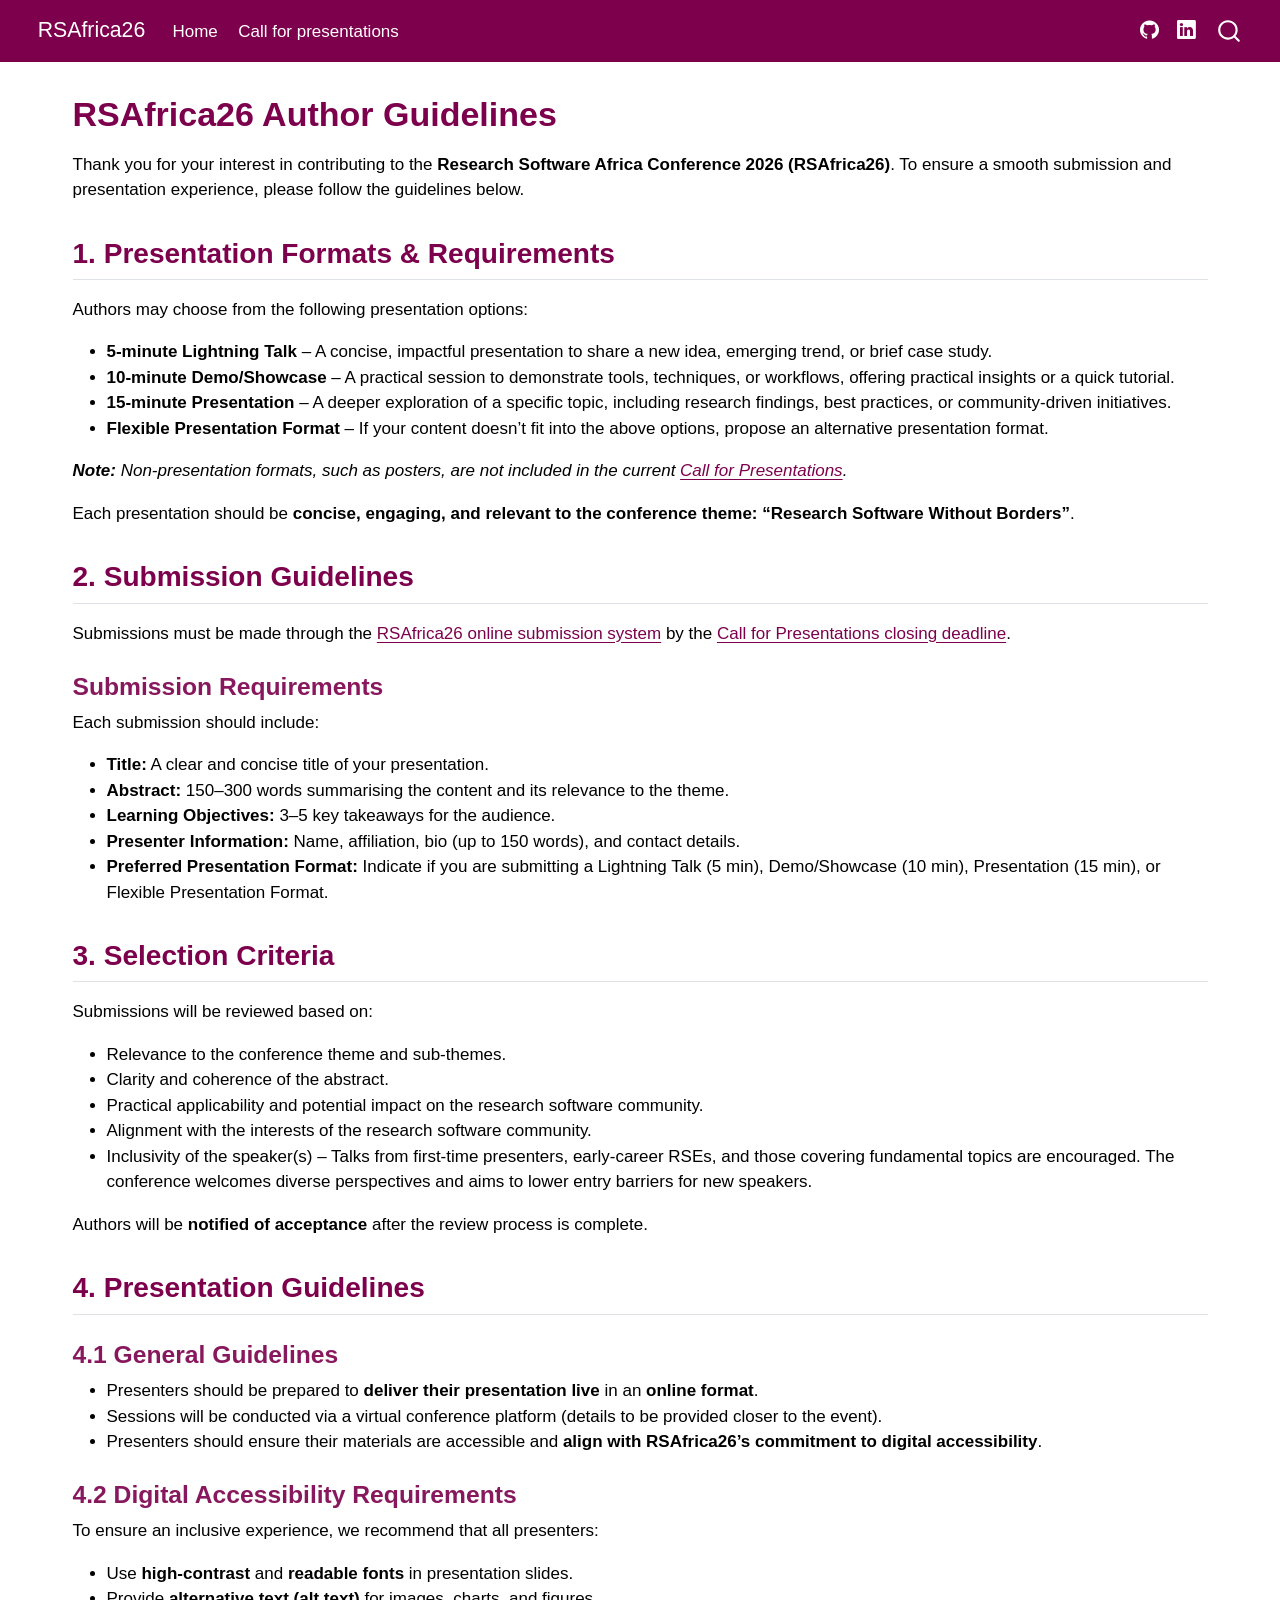
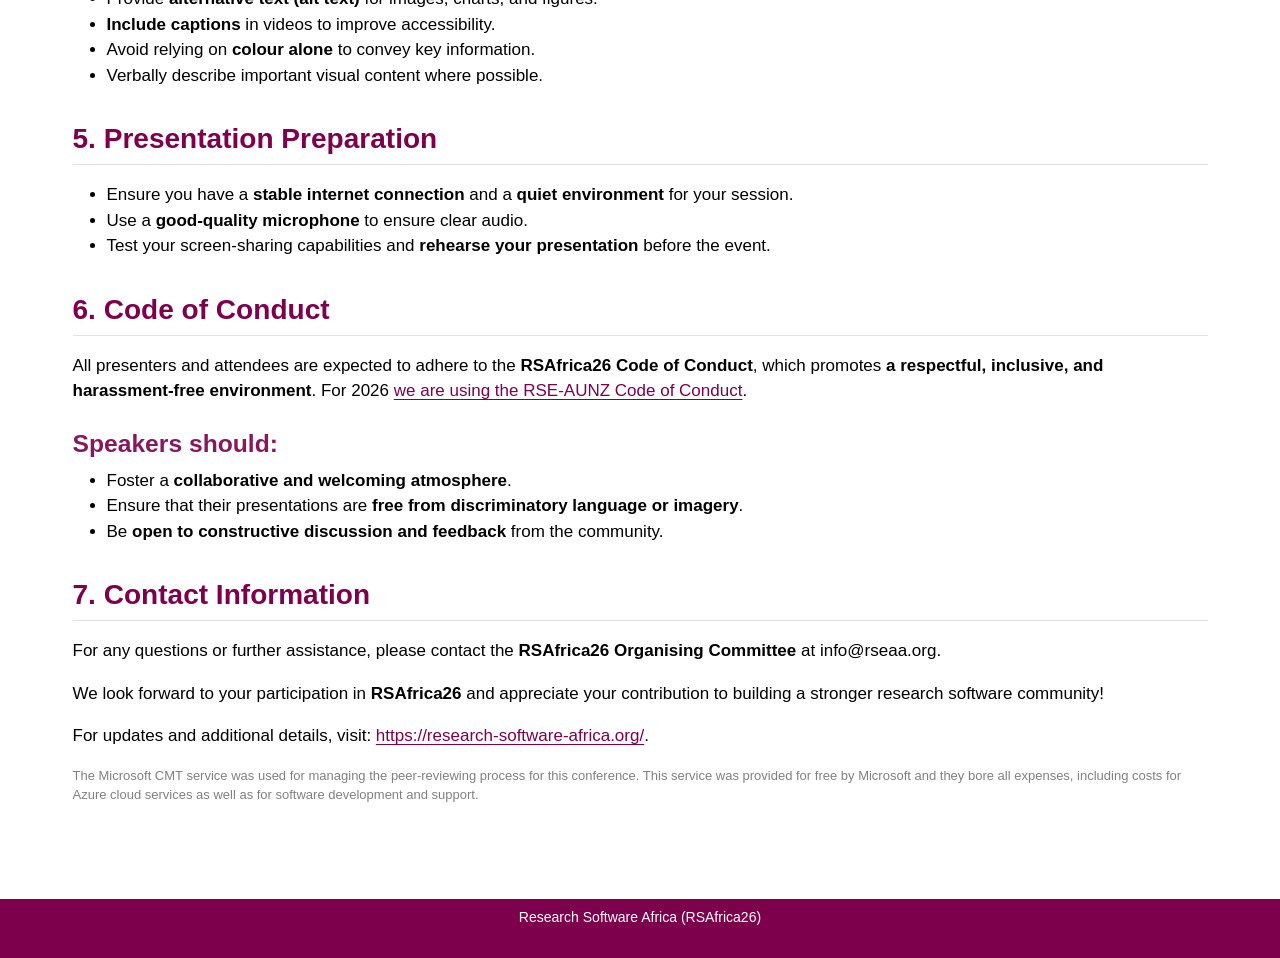
==== author_guidelines.html @ 51367e74 "Built site for gh-pages" ====
<!DOCTYPE html>
<html xmlns="http://www.w3.org/1999/xhtml" lang="en" xml:lang="en"><head>

<meta charset="utf-8">
<meta name="generator" content="quarto-1.9.37">

<meta name="viewport" content="width=device-width, initial-scale=1.0, user-scalable=yes">


<title>RSAfrica26 Author Guidelines – RSAfrica26</title>
<style>
/* Default styles provided by pandoc.
** See https://pandoc.org/MANUAL.html#variables-for-html for config info.
*/
code{white-space: pre-wrap;}
span.smallcaps{font-variant: small-caps;}
div.columns{display: flex; gap: min(4vw, 1.5em);}
div.column{flex: auto; overflow-x: auto;}
div.hanging-indent{margin-left: 1.5em; text-indent: -1.5em;}
ul.task-list{list-style: none;}
ul.task-list li input[type="checkbox"] {
  width: 0.8em;
  margin: 0 0.8em 0.2em -1em; /* quarto-specific, see https://github.com/quarto-dev/quarto-cli/issues/4556 */ 
  vertical-align: middle;
}
</style>


<script src="site_libs/quarto-nav/quarto-nav.js"></script>
<script src="site_libs/quarto-nav/headroom.min.js"></script>
<script src="site_libs/clipboard/clipboard.min.js"></script>
<script src="site_libs/quarto-search/autocomplete.umd.js"></script>
<script src="site_libs/quarto-search/fuse.min.js"></script>
<script src="site_libs/quarto-search/quarto-search.js"></script>
<meta name="quarto:offset" content="./">
<link href="./assets/logo.png" rel="icon" type="image/png">
<script src="site_libs/quarto-html/quarto.js" type="module"></script>
<script src="site_libs/quarto-html/tabsets/tabsets.js" type="module"></script>
<script src="site_libs/quarto-html/popper.min.js"></script>
<script src="site_libs/quarto-html/tippy.umd.min.js"></script>
<script src="site_libs/quarto-html/anchor.min.js"></script>
<link href="site_libs/quarto-html/tippy.css" rel="stylesheet">
<link href="site_libs/quarto-html/quarto-syntax-highlighting-7f8f88aac4f3542376d5c11b86a4c14d.css" rel="stylesheet" class="quarto-color-scheme" id="quarto-text-highlighting-styles">
<link href="site_libs/quarto-html/quarto-syntax-highlighting-dark-d0ae9245876894da5ac7e18953ecc5cc.css" rel="stylesheet" class="quarto-color-scheme quarto-color-alternate" id="quarto-text-highlighting-styles">
<link href="site_libs/quarto-html/quarto-syntax-highlighting-7f8f88aac4f3542376d5c11b86a4c14d.css" rel="stylesheet" class="quarto-color-scheme-extra" id="quarto-text-highlighting-styles">
<script src="site_libs/bootstrap/bootstrap.min.js"></script>
<link href="site_libs/bootstrap/bootstrap-icons.css" rel="stylesheet">
<link href="site_libs/bootstrap/bootstrap-2746eba4ecde880f765ecbe6fb357c89.min.css" rel="stylesheet" append-hash="true" class="quarto-color-scheme" id="quarto-bootstrap" data-mode="light">
<link href="site_libs/bootstrap/bootstrap-dark-2746eba4ecde880f765ecbe6fb357c89.min.css" rel="stylesheet" append-hash="true" class="quarto-color-scheme quarto-color-alternate" id="quarto-bootstrap" data-mode="light">
<link href="site_libs/bootstrap/bootstrap-2746eba4ecde880f765ecbe6fb357c89.min.css" rel="stylesheet" append-hash="true" class="quarto-color-scheme-extra" id="quarto-bootstrap" data-mode="light">
<script id="quarto-search-options" type="application/json">{
  "location": "navbar",
  "copy-button": false,
  "collapse-after": 3,
  "panel-placement": "end",
  "type": "overlay",
  "limit": 50,
  "keyboard-shortcut": [
    "f",
    "/",
    "s"
  ],
  "show-item-context": false,
  "language": {
    "search-no-results-text": "No results",
    "search-matching-documents-text": "matching documents",
    "search-copy-link-title": "Copy link to search",
    "search-hide-matches-text": "Hide additional matches",
    "search-more-match-text": "more match in this document",
    "search-more-matches-text": "more matches in this document",
    "search-clear-button-title": "Clear",
    "search-text-placeholder": "",
    "search-detached-cancel-button-title": "Cancel",
    "search-submit-button-title": "Submit",
    "search-label": "Search"
  }
}</script>


</head>

<body class="nav-fixed quarto-light">

<div id="quarto-search-results"></div>
  <header id="quarto-header" class="headroom fixed-top">
    <nav class="navbar navbar-expand-lg " data-bs-theme="dark">
      <div class="navbar-container container-fluid">
      <div class="navbar-brand-container mx-auto">
    <a href="./index.html" class="navbar-brand navbar-brand-logo">
    <img src="./assets/logo.png" alt="" class="navbar-logo light-content">
    <img src="./assets/logo.png" alt="" class="navbar-logo dark-content">
    </a>
    <a class="navbar-brand" href="./index.html">
    <span class="navbar-title">RSAfrica26</span>
    </a>
  </div>
            <div id="quarto-search" class="" title="Search"></div>
          <button class="navbar-toggler" type="button" data-bs-toggle="collapse" data-bs-target="#navbarCollapse" aria-controls="navbarCollapse" role="menu" aria-expanded="false" aria-label="Toggle navigation" onclick="if (window.quartoToggleHeadroom) { window.quartoToggleHeadroom(); }">
  <span class="navbar-toggler-icon"></span>
</button>
          <div class="collapse navbar-collapse" id="navbarCollapse">
            <ul class="navbar-nav navbar-nav-scroll me-auto">
  <li class="nav-item">
    <a class="nav-link" href="./index.html"> 
<span class="menu-text">Home</span></a>
  </li>  
  <li class="nav-item">
    <a class="nav-link" href="./call_for_presentations.html"> 
<span class="menu-text">Call for presentations</span></a>
  </li>  
</ul>
            <ul class="navbar-nav navbar-nav-scroll ms-auto">
  <li class="nav-item compact">
    <a class="nav-link" href="https://github.com/Research-Software-Africa/research-software-africa-org"> <i class="bi bi-github" role="img">
</i> 
<span class="menu-text"></span></a>
  </li>  
  <li class="nav-item compact">
    <a class="nav-link" href="https://www.linkedin.com/company/rsafrica"> <i class="bi bi-linkedin" role="img">
</i> 
<span class="menu-text"></span></a>
  </li>  
</ul>
          </div> <!-- /navcollapse -->
            <div class="quarto-navbar-tools">
</div>
      </div> <!-- /container-fluid -->
    </nav>
</header>
<!-- content -->
<div id="quarto-content" class="quarto-container page-columns page-rows-contents page-layout-full page-navbar">
<!-- sidebar -->
<!-- margin-sidebar -->
    
<!-- main -->
<main class="content column-page" id="quarto-document-content">

<header id="title-block-header" class="quarto-title-block default">
<div class="quarto-title">
<h1 class="title">RSAfrica26 Author Guidelines</h1>
</div>



<div class="quarto-title-meta column-page">

    
  
    
  </div>
  


</header>


<p>Thank you for your interest in contributing to the <strong>Research Software Africa Conference 2026 (RSAfrica26)</strong>. To ensure a smooth submission and presentation experience, please follow the guidelines below.</p>
<section id="presentation-formats-requirements" class="level2">
<h2 class="anchored" data-anchor-id="presentation-formats-requirements">1. Presentation Formats &amp; Requirements</h2>
<p>Authors may choose from the following presentation options:</p>
<ul>
<li><strong>5-minute Lightning Talk</strong> – A concise, impactful presentation to share a new idea, emerging trend, or brief case study.</li>
<li><strong>10-minute Demo/Showcase</strong> – A practical session to demonstrate tools, techniques, or workflows, offering practical insights or a quick tutorial.</li>
<li><strong>15-minute Presentation</strong> – A deeper exploration of a specific topic, including research findings, best practices, or community-driven initiatives.</li>
<li><strong>Flexible Presentation Format</strong> – If your content doesn’t fit into the above options, propose an alternative presentation format.</li>
</ul>
<p><strong><em>Note:</em></strong> <em>Non-presentation formats, such as posters, are not included in the current <a href="https://www.research-software-africa.org/call_for_presentations.html">Call for Presentations</a>.</em></p>
<p>Each presentation should be <strong>concise, engaging, and relevant to the conference theme: “Research Software Without Borders”</strong>.</p>
</section>
<section id="submission-guidelines" class="level2">
<h2 class="anchored" data-anchor-id="submission-guidelines">2. Submission Guidelines</h2>
<p>Submissions must be made through the <a href="https://www.research-software-africa.org/call_for_presentations.html#submission-process-contact">RSAfrica26 online submission system</a> by the <a href="https://www.research-software-africa.org/#key-dates-tentative">Call for Presentations closing deadline</a>.</p>
<section id="submission-requirements" class="level3">
<h3 class="anchored" data-anchor-id="submission-requirements">Submission Requirements</h3>
<p>Each submission should include:</p>
<ul>
<li><strong>Title:</strong> A clear and concise title of your presentation.</li>
<li><strong>Abstract:</strong> 150–300 words summarising the content and its relevance to the theme.</li>
<li><strong>Learning Objectives:</strong> 3–5 key takeaways for the audience.</li>
<li><strong>Presenter Information:</strong> Name, affiliation, bio (up to 150 words), and contact details.</li>
<li><strong>Preferred Presentation Format:</strong> Indicate if you are submitting a Lightning Talk (5 min), Demo/Showcase (10 min), Presentation (15 min), or Flexible Presentation Format.</li>
</ul>
</section>
</section>
<section id="selection-criteria" class="level2">
<h2 class="anchored" data-anchor-id="selection-criteria">3. Selection Criteria</h2>
<p>Submissions will be reviewed based on:</p>
<ul>
<li>Relevance to the conference theme and sub-themes.</li>
<li>Clarity and coherence of the abstract.</li>
<li>Practical applicability and potential impact on the research software community.</li>
<li>Alignment with the interests of the research software community.</li>
<li>Inclusivity of the speaker(s) – Talks from first-time presenters, early-career RSEs, and those covering fundamental topics are encouraged. The conference welcomes diverse perspectives and aims to lower entry barriers for new speakers.</li>
</ul>
<p>Authors will be <strong>notified of acceptance</strong> after the review process is complete.</p>
</section>
<section id="presentation-guidelines" class="level2">
<h2 class="anchored" data-anchor-id="presentation-guidelines">4. Presentation Guidelines</h2>
<section id="general-guidelines" class="level3">
<h3 class="anchored" data-anchor-id="general-guidelines">4.1 General Guidelines</h3>
<ul>
<li>Presenters should be prepared to <strong>deliver their presentation live</strong> in an <strong>online format</strong>.</li>
<li>Sessions will be conducted via a virtual conference platform (details to be provided closer to the event).</li>
<li>Presenters should ensure their materials are accessible and <strong>align with RSAfrica26’s commitment to digital accessibility</strong>.</li>
</ul>
</section>
<section id="digital-accessibility-requirements" class="level3">
<h3 class="anchored" data-anchor-id="digital-accessibility-requirements">4.2 Digital Accessibility Requirements</h3>
<p>To ensure an inclusive experience, we recommend that all presenters:</p>
<ul>
<li>Use <strong>high-contrast</strong> and <strong>readable fonts</strong> in presentation slides.</li>
<li>Provide <strong>alternative text (alt text)</strong> for images, charts, and figures.</li>
<li><strong>Include captions</strong> in videos to improve accessibility.</li>
<li>Avoid relying on <strong>colour alone</strong> to convey key information.</li>
<li>Verbally describe important visual content where possible.</li>
</ul>
</section>
</section>
<section id="presentation-preparation" class="level2">
<h2 class="anchored" data-anchor-id="presentation-preparation">5. Presentation Preparation</h2>
<ul>
<li>Ensure you have a <strong>stable internet connection</strong> and a <strong>quiet environment</strong> for your session.</li>
<li>Use a <strong>good-quality microphone</strong> to ensure clear audio.</li>
<li>Test your screen-sharing capabilities and <strong>rehearse your presentation</strong> before the event.</li>
</ul>
</section>
<section id="code-of-conduct" class="level2">
<h2 class="anchored" data-anchor-id="code-of-conduct">6. Code of Conduct</h2>
<p>All presenters and attendees are expected to adhere to the <strong>RSAfrica26 Code of Conduct</strong>, which promotes <strong>a respectful, inclusive, and harassment-free environment</strong>. For 2026 <a href="https://rse-aunz.github.io/code-of-conduct">we are using the RSE-AUNZ Code of Conduct</a>.</p>
<section id="speakers-should" class="level3">
<h3 class="anchored" data-anchor-id="speakers-should">Speakers should:</h3>
<ul>
<li>Foster a <strong>collaborative and welcoming atmosphere</strong>.</li>
<li>Ensure that their presentations are <strong>free from discriminatory language or imagery</strong>.</li>
<li>Be <strong>open to constructive discussion and feedback</strong> from the community.</li>
</ul>
</section>
</section>
<section id="contact-information" class="level2">
<h2 class="anchored" data-anchor-id="contact-information">7. Contact Information</h2>
<p>For any questions or further assistance, please contact the <strong>RSAfrica26 Organising Committee</strong> at info@rseaa.org.</p>
<p>We look forward to your participation in <strong>RSAfrica26</strong> and appreciate your contribution to building a stronger research software community!</p>
<p>For updates and additional details, visit: <a href="https://research-software-africa.org/" class="uri">https://research-software-africa.org/</a>.</p>
<p style="font-size: small;color: grey">
The Microsoft CMT service was used for managing the peer-reviewing process for this conference. This service was provided for free by Microsoft and they bore all expenses, including costs for Azure cloud services as well as for software development and support.
</p>


</section>

</main> <!-- /main -->
<script id="quarto-html-after-body" type="application/javascript">
  window.document.addEventListener("DOMContentLoaded", function (event) {
    const icon = "";
    const anchorJS = new window.AnchorJS();
    anchorJS.options = {
      placement: 'right',
      icon: icon
    };
    anchorJS.add('.anchored');
    const isCodeAnnotation = (el) => {
      for (const clz of el.classList) {
        if (clz.startsWith('code-annotation-')) {                     
          return true;
        }
      }
      return false;
    }
    const onCopySuccess = function(e) {
      // button target
      const button = e.trigger;
      // don't keep focus
      button.blur();
      // flash "checked"
      button.classList.add('code-copy-button-checked');
      var currentTitle = button.getAttribute("title");
      button.setAttribute("title", "Copied!");
      let tooltip;
      if (window.bootstrap) {
        button.setAttribute("data-bs-toggle", "tooltip");
        button.setAttribute("data-bs-placement", "left");
        button.setAttribute("data-bs-title", "Copied!");
        tooltip = new bootstrap.Tooltip(button, 
          { trigger: "manual", 
            customClass: "code-copy-button-tooltip",
            offset: [0, -8]});
        tooltip.show();    
      }
      setTimeout(function() {
        if (tooltip) {
          tooltip.hide();
          button.removeAttribute("data-bs-title");
          button.removeAttribute("data-bs-toggle");
          button.removeAttribute("data-bs-placement");
        }
        button.setAttribute("title", currentTitle);
        button.classList.remove('code-copy-button-checked');
      }, 1000);
      // clear code selection
      e.clearSelection();
    }
    const getTextToCopy = function(trigger) {
      const outerScaffold = trigger.parentElement.cloneNode(true);
      const codeEl = outerScaffold.querySelector('code');
      for (const childEl of codeEl.children) {
        if (isCodeAnnotation(childEl)) {
          childEl.remove();
        }
      }
      return codeEl.innerText;
    }
    const clipboard = new window.ClipboardJS('.code-copy-button:not([data-in-quarto-modal])', {
      text: getTextToCopy
    });
    clipboard.on('success', onCopySuccess);
    if (window.document.getElementById('quarto-embedded-source-code-modal')) {
      const clipboardModal = new window.ClipboardJS('.code-copy-button[data-in-quarto-modal]', {
        text: getTextToCopy,
        container: window.document.getElementById('quarto-embedded-source-code-modal')
      });
      clipboardModal.on('success', onCopySuccess);
    }
      var localhostRegex = new RegExp(/^(?:http|https):\/\/localhost\:?[0-9]*\//);
      var mailtoRegex = new RegExp(/^mailto:/);
        var filterRegex = new RegExp("https:\/\/www\.research-software-africa\.org");
      var isInternal = (href) => {
          return filterRegex.test(href) || localhostRegex.test(href) || mailtoRegex.test(href);
      }
      // Inspect non-navigation links and adorn them if external
     var links = window.document.querySelectorAll('a[href]:not(.nav-link):not(.navbar-brand):not(.toc-action):not(.sidebar-link):not(.sidebar-item-toggle):not(.pagination-link):not(.no-external):not([aria-hidden]):not(.dropdown-item):not(.quarto-navigation-tool):not(.about-link)');
      for (var i=0; i<links.length; i++) {
        const link = links[i];
        if (!isInternal(link.href)) {
          // undo the damage that might have been done by quarto-nav.js in the case of
          // links that we want to consider external
          if (link.dataset.originalHref !== undefined) {
            link.href = link.dataset.originalHref;
          }
        }
      }
    function tippyHover(el, contentFn, onTriggerFn, onUntriggerFn) {
      const config = {
        allowHTML: true,
        maxWidth: 500,
        delay: 100,
        arrow: false,
        appendTo: function(el) {
            return el.parentElement;
        },
        interactive: true,
        interactiveBorder: 10,
        theme: 'quarto',
        placement: 'bottom-start',
      };
      if (contentFn) {
        config.content = contentFn;
      }
      if (onTriggerFn) {
        config.onTrigger = onTriggerFn;
      }
      if (onUntriggerFn) {
        config.onUntrigger = onUntriggerFn;
      }
      window.tippy(el, config); 
    }
    const noterefs = window.document.querySelectorAll('a[role="doc-noteref"]');
    for (var i=0; i<noterefs.length; i++) {
      const ref = noterefs[i];
      tippyHover(ref, function() {
        // use id or data attribute instead here
        let href = ref.getAttribute('data-footnote-href') || ref.getAttribute('href');
        try { href = new URL(href).hash; } catch {}
        const id = href.replace(/^#\/?/, "");
        const note = window.document.getElementById(id);
        if (note) {
          return note.innerHTML;
        } else {
          return "";
        }
      });
    }
    const xrefs = window.document.querySelectorAll('a.quarto-xref');
    const processXRef = (id, note) => {
      // Strip column container classes
      const stripColumnClz = (el) => {
        el.classList.remove("page-full", "page-columns");
        if (el.children) {
          for (const child of el.children) {
            stripColumnClz(child);
          }
        }
      }
      stripColumnClz(note)
      if (id === null || id.startsWith('sec-')) {
        // Special case sections, only their first couple elements
        const container = document.createElement("div");
        if (note.children && note.children.length > 2) {
          container.appendChild(note.children[0].cloneNode(true));
          for (let i = 1; i < note.children.length; i++) {
            const child = note.children[i];
            if (child.tagName === "P" && child.innerText === "") {
              continue;
            } else {
              container.appendChild(child.cloneNode(true));
              break;
            }
          }
          if (window.Quarto?.typesetMath) {
            window.Quarto.typesetMath(container);
          }
          return container.innerHTML
        } else {
          if (window.Quarto?.typesetMath) {
            window.Quarto.typesetMath(note);
          }
          return note.innerHTML;
        }
      } else {
        // Remove any anchor links if they are present
        const anchorLink = note.querySelector('a.anchorjs-link');
        if (anchorLink) {
          anchorLink.remove();
        }
        if (window.Quarto?.typesetMath) {
          window.Quarto.typesetMath(note);
        }
        if (note.classList.contains("callout")) {
          return note.outerHTML;
        } else {
          return note.innerHTML;
        }
      }
    }
    for (var i=0; i<xrefs.length; i++) {
      const xref = xrefs[i];
      tippyHover(xref, undefined, function(instance) {
        instance.disable();
        let url = xref.getAttribute('href');
        let hash = undefined; 
        if (url.startsWith('#')) {
          hash = url;
        } else {
          try { hash = new URL(url).hash; } catch {}
        }
        if (hash) {
          const id = hash.replace(/^#\/?/, "");
          const note = window.document.getElementById(id);
          if (note !== null) {
            try {
              const html = processXRef(id, note.cloneNode(true));
              instance.setContent(html);
            } finally {
              instance.enable();
              instance.show();
            }
          } else {
            // See if we can fetch this
            fetch(url.split('#')[0])
            .then(res => res.text())
            .then(html => {
              const parser = new DOMParser();
              const htmlDoc = parser.parseFromString(html, "text/html");
              const note = htmlDoc.getElementById(id);
              if (note !== null) {
                const html = processXRef(id, note);
                instance.setContent(html);
              } 
            }).finally(() => {
              instance.enable();
              instance.show();
            });
          }
        } else {
          // See if we can fetch a full url (with no hash to target)
          // This is a special case and we should probably do some content thinning / targeting
          fetch(url)
          .then(res => res.text())
          .then(html => {
            const parser = new DOMParser();
            const htmlDoc = parser.parseFromString(html, "text/html");
            const note = htmlDoc.querySelector('main.content');
            if (note !== null) {
              // This should only happen for chapter cross references
              // (since there is no id in the URL)
              // remove the first header
              if (note.children.length > 0 && note.children[0].tagName === "HEADER") {
                note.children[0].remove();
              }
              const html = processXRef(null, note);
              instance.setContent(html);
            } 
          }).finally(() => {
            instance.enable();
            instance.show();
          });
        }
      }, function(instance) {
      });
    }
        let selectedAnnoteEl;
        const selectorForAnnotation = ( cell, annotation) => {
          let cellAttr = 'data-code-cell="' + cell + '"';
          let lineAttr = 'data-code-annotation="' +  annotation + '"';
          const selector = 'span[' + cellAttr + '][' + lineAttr + ']';
          return selector;
        }
        const selectCodeLines = (annoteEl) => {
          const doc = window.document;
          const targetCell = annoteEl.getAttribute("data-target-cell");
          const targetAnnotation = annoteEl.getAttribute("data-target-annotation");
          const annoteSpan = window.document.querySelector(selectorForAnnotation(targetCell, targetAnnotation));
          const lines = annoteSpan.getAttribute("data-code-lines").split(",");
          const lineIds = lines.map((line) => {
            return targetCell + "-" + line;
          })
          let top = null;
          let height = null;
          let parent = null;
          if (lineIds.length > 0) {
              //compute the position of the single el (top and bottom and make a div)
              const el = window.document.getElementById(lineIds[0]);
              top = el.offsetTop;
              height = el.offsetHeight;
              parent = el.parentElement.parentElement;
            if (lineIds.length > 1) {
              const lastEl = window.document.getElementById(lineIds[lineIds.length - 1]);
              const bottom = lastEl.offsetTop + lastEl.offsetHeight;
              height = bottom - top;
            }
            if (top !== null && height !== null && parent !== null) {
              // cook up a div (if necessary) and position it 
              let div = window.document.getElementById("code-annotation-line-highlight");
              if (div === null) {
                div = window.document.createElement("div");
                div.setAttribute("id", "code-annotation-line-highlight");
                div.style.position = 'absolute';
                parent.appendChild(div);
              }
              div.style.top = top - 2 + "px";
              div.style.height = height + 4 + "px";
              div.style.left = 0;
              let gutterDiv = window.document.getElementById("code-annotation-line-highlight-gutter");
              if (gutterDiv === null) {
                gutterDiv = window.document.createElement("div");
                gutterDiv.setAttribute("id", "code-annotation-line-highlight-gutter");
                gutterDiv.style.position = 'absolute';
                const codeCell = window.document.getElementById(targetCell);
                const gutter = codeCell.querySelector('.code-annotation-gutter');
                gutter.appendChild(gutterDiv);
              }
              gutterDiv.style.top = top - 2 + "px";
              gutterDiv.style.height = height + 4 + "px";
            }
            selectedAnnoteEl = annoteEl;
          }
        };
        const unselectCodeLines = () => {
          const elementsIds = ["code-annotation-line-highlight", "code-annotation-line-highlight-gutter"];
          elementsIds.forEach((elId) => {
            const div = window.document.getElementById(elId);
            if (div) {
              div.remove();
            }
          });
          selectedAnnoteEl = undefined;
        };
          // Handle positioning of the toggle
      window.addEventListener(
        "resize",
        throttle(() => {
          elRect = undefined;
          if (selectedAnnoteEl) {
            selectCodeLines(selectedAnnoteEl);
          }
        }, 10)
      );
      function throttle(fn, ms) {
      let throttle = false;
      let timer;
        return (...args) => {
          if(!throttle) { // first call gets through
              fn.apply(this, args);
              throttle = true;
          } else { // all the others get throttled
              if(timer) clearTimeout(timer); // cancel #2
              timer = setTimeout(() => {
                fn.apply(this, args);
                timer = throttle = false;
              }, ms);
          }
        };
      }
        // Attach click handler to the DT
        const annoteDls = window.document.querySelectorAll('dt[data-target-cell]');
        for (const annoteDlNode of annoteDls) {
          annoteDlNode.addEventListener('click', (event) => {
            const clickedEl = event.target;
            if (clickedEl !== selectedAnnoteEl) {
              unselectCodeLines();
              const activeEl = window.document.querySelector('dt[data-target-cell].code-annotation-active');
              if (activeEl) {
                activeEl.classList.remove('code-annotation-active');
              }
              selectCodeLines(clickedEl);
              clickedEl.classList.add('code-annotation-active');
            } else {
              // Unselect the line
              unselectCodeLines();
              clickedEl.classList.remove('code-annotation-active');
            }
          });
        }
    const findCites = (el) => {
      const parentEl = el.parentElement;
      if (parentEl) {
        const cites = parentEl.dataset.cites;
        if (cites) {
          return {
            el,
            cites: cites.split(' ')
          };
        } else {
          return findCites(el.parentElement)
        }
      } else {
        return undefined;
      }
    };
    var bibliorefs = window.document.querySelectorAll('a[role="doc-biblioref"]');
    for (var i=0; i<bibliorefs.length; i++) {
      const ref = bibliorefs[i];
      const citeInfo = findCites(ref);
      if (citeInfo) {
        tippyHover(citeInfo.el, function() {
          var popup = window.document.createElement('div');
          citeInfo.cites.forEach(function(cite) {
            var citeDiv = window.document.createElement('div');
            citeDiv.classList.add('hanging-indent');
            citeDiv.classList.add('csl-entry');
            var biblioDiv = window.document.getElementById('ref-' + cite);
            if (biblioDiv) {
              citeDiv.innerHTML = biblioDiv.innerHTML;
            }
            popup.appendChild(citeDiv);
          });
          return popup.innerHTML;
        });
      }
    }
  });
  </script>
</div> <!-- /content -->
<footer class="footer">
  <div class="nav-footer">
    <div class="nav-footer-left">
      &nbsp;
    </div>   
    <div class="nav-footer-center">
<p>Research Software Africa (RSAfrica26)</p>
</div>
    <div class="nav-footer-right">
      &nbsp;
    </div>
  </div>
</footer>




</body></html>
---- site_libs/quarto-html/tippy.css ----
.tippy-box[data-animation=fade][data-state=hidden]{opacity:0}[data-tippy-root]{max-width:calc(100vw - 10px)}.tippy-box{position:relative;background-color:#333;color:#fff;border-radius:4px;font-size:14px;line-height:1.4;white-space:normal;outline:0;transition-property:transform,visibility,opacity}.tippy-box[data-placement^=top]>.tippy-arrow{bottom:0}.tippy-box[data-placement^=top]>.tippy-arrow:before{bottom:-7px;left:0;border-width:8px 8px 0;border-top-color:initial;transform-origin:center top}.tippy-box[data-placement^=bottom]>.tippy-arrow{top:0}.tippy-box[data-placement^=bottom]>.tippy-arrow:before{top:-7px;left:0;border-width:0 8px 8px;border-bottom-color:initial;transform-origin:center bottom}.tippy-box[data-placement^=left]>.tippy-arrow{right:0}.tippy-box[data-placement^=left]>.tippy-arrow:before{border-width:8px 0 8px 8px;border-left-color:initial;right:-7px;transform-origin:center left}.tippy-box[data-placement^=right]>.tippy-arrow{left:0}.tippy-box[data-placement^=right]>.tippy-arrow:before{left:-7px;border-width:8px 8px 8px 0;border-right-color:initial;transform-origin:center right}.tippy-box[data-inertia][data-state=visible]{transition-timing-function:cubic-bezier(.54,1.5,.38,1.11)}.tippy-arrow{width:16px;height:16px;color:#333}.tippy-arrow:before{content:"";position:absolute;border-color:transparent;border-style:solid}.tippy-content{position:relative;padding:5px 9px;z-index:1}
---- site_libs/quarto-html/quarto-syntax-highlighting-7f8f88aac4f3542376d5c11b86a4c14d.css ----
/* quarto syntax highlight colors */
:root {
  --quarto-hl-ot-color: #003B4F;
  --quarto-hl-at-color: #657422;
  --quarto-hl-ss-color: #20794D;
  --quarto-hl-an-color: #5E5E5E;
  --quarto-hl-fu-color: #4758AB;
  --quarto-hl-st-color: #20794D;
  --quarto-hl-cf-color: #003B4F;
  --quarto-hl-op-color: #5E5E5E;
  --quarto-hl-er-color: #AD0000;
  --quarto-hl-bn-color: #AD0000;
  --quarto-hl-al-color: #AD0000;
  --quarto-hl-va-color: #111111;
  --quarto-hl-bu-color: inherit;
  --quarto-hl-ex-color: inherit;
  --quarto-hl-pp-color: #AD0000;
  --quarto-hl-in-color: #5E5E5E;
  --quarto-hl-vs-color: #20794D;
  --quarto-hl-wa-color: #5E5E5E;
  --quarto-hl-do-color: #5E5E5E;
  --quarto-hl-im-color: #00769E;
  --quarto-hl-ch-color: #20794D;
  --quarto-hl-dt-color: #AD0000;
  --quarto-hl-fl-color: #AD0000;
  --quarto-hl-co-color: #5E5E5E;
  --quarto-hl-cv-color: #5E5E5E;
  --quarto-hl-cn-color: #8f5902;
  --quarto-hl-sc-color: #5E5E5E;
  --quarto-hl-dv-color: #AD0000;
  --quarto-hl-kw-color: #003B4F;
}

/* other quarto variables */
:root {
  --quarto-font-monospace: SFMono-Regular, Menlo, Monaco, Consolas, "Liberation Mono", "Courier New", monospace;
}

/* syntax highlight based on Pandoc's rules */
pre > code.sourceCode > span {
  color: #003B4F;
}

code.sourceCode > span {
  color: #003B4F;
}

div.sourceCode,
div.sourceCode pre.sourceCode {
  color: #003B4F;
}

/* Normal */
code span {
  color: #003B4F;
}

/* Alert */
code span.al {
  color: #AD0000;
  font-style: inherit;
}

/* Annotation */
code span.an {
  color: #5E5E5E;
  font-style: inherit;
}

/* Attribute */
code span.at {
  color: #657422;
  font-style: inherit;
}

/* BaseN */
code span.bn {
  color: #AD0000;
  font-style: inherit;
}

/* BuiltIn */
code span.bu {
  font-style: inherit;
}

/* ControlFlow */
code span.cf {
  color: #003B4F;
  font-weight: bold;
  font-style: inherit;
}

/* Char */
code span.ch {
  color: #20794D;
  font-style: inherit;
}

/* Constant */
code span.cn {
  color: #8f5902;
  font-style: inherit;
}

/* Comment */
code span.co {
  color: #5E5E5E;
  font-style: inherit;
}

/* CommentVar */
code span.cv {
  color: #5E5E5E;
  font-style: italic;
}

/* Documentation */
code span.do {
  color: #5E5E5E;
  font-style: italic;
}

/* DataType */
code span.dt {
  color: #AD0000;
  font-style: inherit;
}

/* DecVal */
code span.dv {
  color: #AD0000;
  font-style: inherit;
}

/* Error */
code span.er {
  color: #AD0000;
  font-style: inherit;
}

/* Extension */
code span.ex {
  font-style: inherit;
}

/* Float */
code span.fl {
  color: #AD0000;
  font-style: inherit;
}

/* Function */
code span.fu {
  color: #4758AB;
  font-style: inherit;
}

/* Import */
code span.im {
  color: #00769E;
  font-style: inherit;
}

/* Information */
code span.in {
  color: #5E5E5E;
  font-style: inherit;
}

/* Keyword */
code span.kw {
  color: #003B4F;
  font-weight: bold;
  font-style: inherit;
}

/* Operator */
code span.op {
  color: #5E5E5E;
  font-style: inherit;
}

/* Other */
code span.ot {
  color: #003B4F;
  font-style: inherit;
}

/* Preprocessor */
code span.pp {
  color: #AD0000;
  font-style: inherit;
}

/* SpecialChar */
code span.sc {
  color: #5E5E5E;
  font-style: inherit;
}

/* SpecialString */
code span.ss {
  color: #20794D;
  font-style: inherit;
}

/* String */
code span.st {
  color: #20794D;
  font-style: inherit;
}

/* Variable */
code span.va {
  color: #111111;
  font-style: inherit;
}

/* VerbatimString */
code span.vs {
  color: #20794D;
  font-style: inherit;
}

/* Warning */
code span.wa {
  color: #5E5E5E;
  font-style: italic;
}

.prevent-inlining {
  content: "</";
}

/*# sourceMappingURL=789ad8cd35626ba772517505b42a116e.css.map */
---- site_libs/quarto-html/quarto-syntax-highlighting-dark-d0ae9245876894da5ac7e18953ecc5cc.css ----
/* quarto syntax highlight colors */
:root {
  --quarto-hl-al-color: #f07178;
  --quarto-hl-an-color: #d4d0ab;
  --quarto-hl-at-color: #00e0e0;
  --quarto-hl-bn-color: #d4d0ab;
  --quarto-hl-bu-color: #abe338;
  --quarto-hl-ch-color: #abe338;
  --quarto-hl-co-color: #f8f8f2;
  --quarto-hl-cv-color: #ffd700;
  --quarto-hl-cn-color: #ffd700;
  --quarto-hl-cf-color: #ffa07a;
  --quarto-hl-dt-color: #ffa07a;
  --quarto-hl-dv-color: #d4d0ab;
  --quarto-hl-do-color: #f8f8f2;
  --quarto-hl-er-color: #f07178;
  --quarto-hl-ex-color: #00e0e0;
  --quarto-hl-fl-color: #d4d0ab;
  --quarto-hl-fu-color: #ffa07a;
  --quarto-hl-im-color: #abe338;
  --quarto-hl-in-color: #d4d0ab;
  --quarto-hl-kw-color: #ffa07a;
  --quarto-hl-op-color: #ffa07a;
  --quarto-hl-ot-color: #00e0e0;
  --quarto-hl-pp-color: #dcc6e0;
  --quarto-hl-re-color: #00e0e0;
  --quarto-hl-sc-color: #abe338;
  --quarto-hl-ss-color: #abe338;
  --quarto-hl-st-color: #abe338;
  --quarto-hl-va-color: #00e0e0;
  --quarto-hl-vs-color: #abe338;
  --quarto-hl-wa-color: #dcc6e0;
}

/* other quarto variables */
:root {
  --quarto-font-monospace: SFMono-Regular, Menlo, Monaco, Consolas, "Liberation Mono", "Courier New", monospace;
}

/* syntax highlight based on Pandoc's rules */
pre > code.sourceCode > span {
  color: #f8f8f2;
}

code.sourceCode > span {
  color: #f8f8f2;
}

div.sourceCode,
div.sourceCode pre.sourceCode {
  color: #f8f8f2;
}

/* Normal */
code span {
  color: #f8f8f2;
}

/* Alert */
code span.al {
  color: #f07178;
}

/* Annotation */
code span.an {
  color: #d4d0ab;
}

/* Attribute */
code span.at {
  color: #00e0e0;
}

/* BaseN */
code span.bn {
  color: #d4d0ab;
}

/* BuiltIn */
code span.bu {
  color: #abe338;
}

/* ControlFlow */
code span.cf {
  font-weight: bold;
  color: #ffa07a;
}

/* Char */
code span.ch {
  color: #abe338;
}

/* Constant */
code span.cn {
  color: #ffd700;
}

/* Comment */
code span.co {
  font-style: italic;
  color: #f8f8f2;
}

/* CommentVar */
code span.cv {
  color: #ffd700;
}

/* Documentation */
code span.do {
  color: #f8f8f2;
}

/* DataType */
code span.dt {
  color: #ffa07a;
}

/* DecVal */
code span.dv {
  color: #d4d0ab;
}

/* Error */
code span.er {
  color: #f07178;
  text-decoration: underline;
}

/* Extension */
code span.ex {
  font-weight: bold;
  color: #00e0e0;
}

/* Float */
code span.fl {
  color: #d4d0ab;
}

/* Function */
code span.fu {
  color: #ffa07a;
}

/* Import */
code span.im {
  color: #abe338;
}

/* Information */
code span.in {
  color: #d4d0ab;
}

/* Keyword */
code span.kw {
  font-weight: bold;
  color: #ffa07a;
}

/* Operator */
code span.op {
  color: #ffa07a;
}

/* Other */
code span.ot {
  color: #00e0e0;
}

/* Preprocessor */
code span.pp {
  color: #dcc6e0;
}

/* RegionMarker */
code span.re {
  background-color: #f8f8f2;
  color: #00e0e0;
}

/* SpecialChar */
code span.sc {
  color: #abe338;
}

/* SpecialString */
code span.ss {
  color: #abe338;
}

/* String */
code span.st {
  color: #abe338;
}

/* Variable */
code span.va {
  color: #00e0e0;
}

/* VerbatimString */
code span.vs {
  color: #abe338;
}

/* Warning */
code span.wa {
  color: #dcc6e0;
}

.prevent-inlining {
  content: "</";
}

/*# sourceMappingURL=e2dac9153eaf3c552d5043f9565d03d7.css.map */
---- site_libs/quarto-html/quarto-syntax-highlighting-7f8f88aac4f3542376d5c11b86a4c14d.css ----
/* quarto syntax highlight colors */
:root {
  --quarto-hl-ot-color: #003B4F;
  --quarto-hl-at-color: #657422;
  --quarto-hl-ss-color: #20794D;
  --quarto-hl-an-color: #5E5E5E;
  --quarto-hl-fu-color: #4758AB;
  --quarto-hl-st-color: #20794D;
  --quarto-hl-cf-color: #003B4F;
  --quarto-hl-op-color: #5E5E5E;
  --quarto-hl-er-color: #AD0000;
  --quarto-hl-bn-color: #AD0000;
  --quarto-hl-al-color: #AD0000;
  --quarto-hl-va-color: #111111;
  --quarto-hl-bu-color: inherit;
  --quarto-hl-ex-color: inherit;
  --quarto-hl-pp-color: #AD0000;
  --quarto-hl-in-color: #5E5E5E;
  --quarto-hl-vs-color: #20794D;
  --quarto-hl-wa-color: #5E5E5E;
  --quarto-hl-do-color: #5E5E5E;
  --quarto-hl-im-color: #00769E;
  --quarto-hl-ch-color: #20794D;
  --quarto-hl-dt-color: #AD0000;
  --quarto-hl-fl-color: #AD0000;
  --quarto-hl-co-color: #5E5E5E;
  --quarto-hl-cv-color: #5E5E5E;
  --quarto-hl-cn-color: #8f5902;
  --quarto-hl-sc-color: #5E5E5E;
  --quarto-hl-dv-color: #AD0000;
  --quarto-hl-kw-color: #003B4F;
}

/* other quarto variables */
:root {
  --quarto-font-monospace: SFMono-Regular, Menlo, Monaco, Consolas, "Liberation Mono", "Courier New", monospace;
}

/* syntax highlight based on Pandoc's rules */
pre > code.sourceCode > span {
  color: #003B4F;
}

code.sourceCode > span {
  color: #003B4F;
}

div.sourceCode,
div.sourceCode pre.sourceCode {
  color: #003B4F;
}

/* Normal */
code span {
  color: #003B4F;
}

/* Alert */
code span.al {
  color: #AD0000;
  font-style: inherit;
}

/* Annotation */
code span.an {
  color: #5E5E5E;
  font-style: inherit;
}

/* Attribute */
code span.at {
  color: #657422;
  font-style: inherit;
}

/* BaseN */
code span.bn {
  color: #AD0000;
  font-style: inherit;
}

/* BuiltIn */
code span.bu {
  font-style: inherit;
}

/* ControlFlow */
code span.cf {
  color: #003B4F;
  font-weight: bold;
  font-style: inherit;
}

/* Char */
code span.ch {
  color: #20794D;
  font-style: inherit;
}

/* Constant */
code span.cn {
  color: #8f5902;
  font-style: inherit;
}

/* Comment */
code span.co {
  color: #5E5E5E;
  font-style: inherit;
}

/* CommentVar */
code span.cv {
  color: #5E5E5E;
  font-style: italic;
}

/* Documentation */
code span.do {
  color: #5E5E5E;
  font-style: italic;
}

/* DataType */
code span.dt {
  color: #AD0000;
  font-style: inherit;
}

/* DecVal */
code span.dv {
  color: #AD0000;
  font-style: inherit;
}

/* Error */
code span.er {
  color: #AD0000;
  font-style: inherit;
}

/* Extension */
code span.ex {
  font-style: inherit;
}

/* Float */
code span.fl {
  color: #AD0000;
  font-style: inherit;
}

/* Function */
code span.fu {
  color: #4758AB;
  font-style: inherit;
}

/* Import */
code span.im {
  color: #00769E;
  font-style: inherit;
}

/* Information */
code span.in {
  color: #5E5E5E;
  font-style: inherit;
}

/* Keyword */
code span.kw {
  color: #003B4F;
  font-weight: bold;
  font-style: inherit;
}

/* Operator */
code span.op {
  color: #5E5E5E;
  font-style: inherit;
}

/* Other */
code span.ot {
  color: #003B4F;
  font-style: inherit;
}

/* Preprocessor */
code span.pp {
  color: #AD0000;
  font-style: inherit;
}

/* SpecialChar */
code span.sc {
  color: #5E5E5E;
  font-style: inherit;
}

/* SpecialString */
code span.ss {
  color: #20794D;
  font-style: inherit;
}

/* String */
code span.st {
  color: #20794D;
  font-style: inherit;
}

/* Variable */
code span.va {
  color: #111111;
  font-style: inherit;
}

/* VerbatimString */
code span.vs {
  color: #20794D;
  font-style: inherit;
}

/* Warning */
code span.wa {
  color: #5E5E5E;
  font-style: italic;
}

.prevent-inlining {
  content: "</";
}

/*# sourceMappingURL=789ad8cd35626ba772517505b42a116e.css.map */
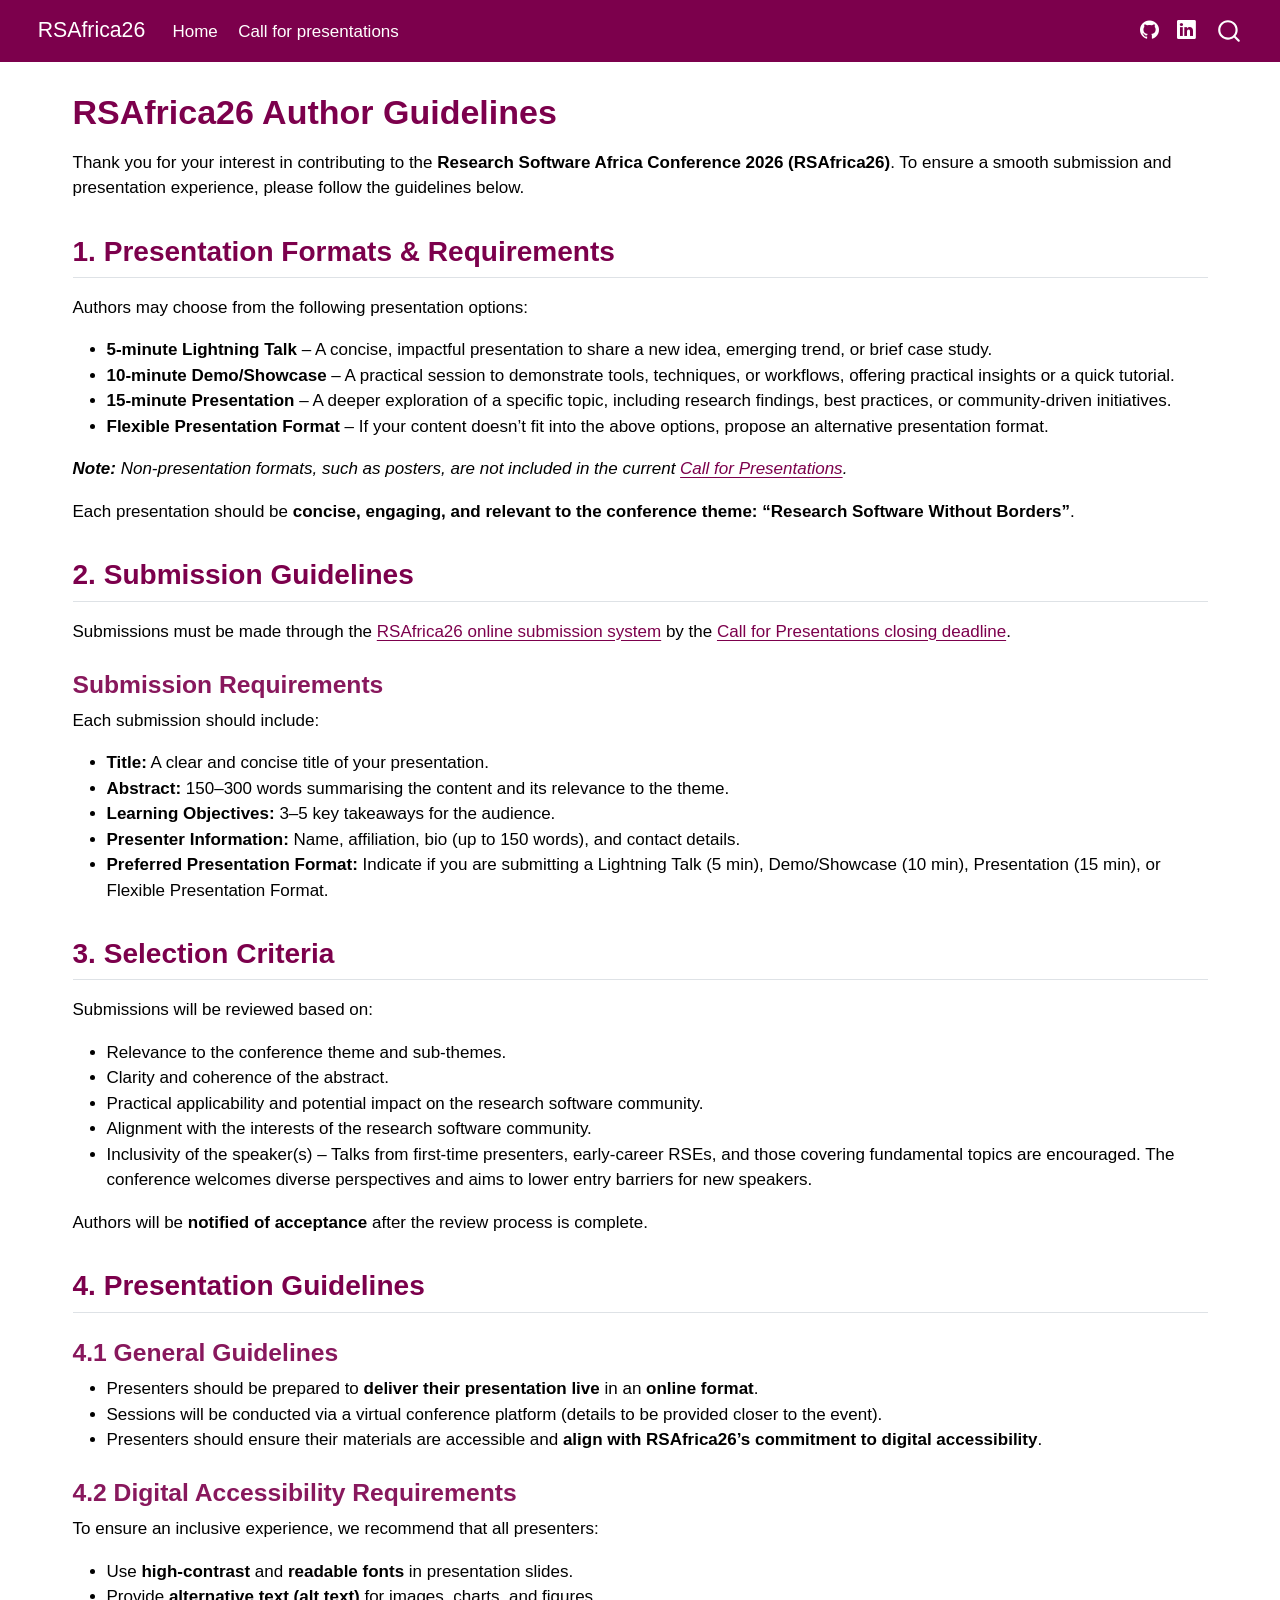
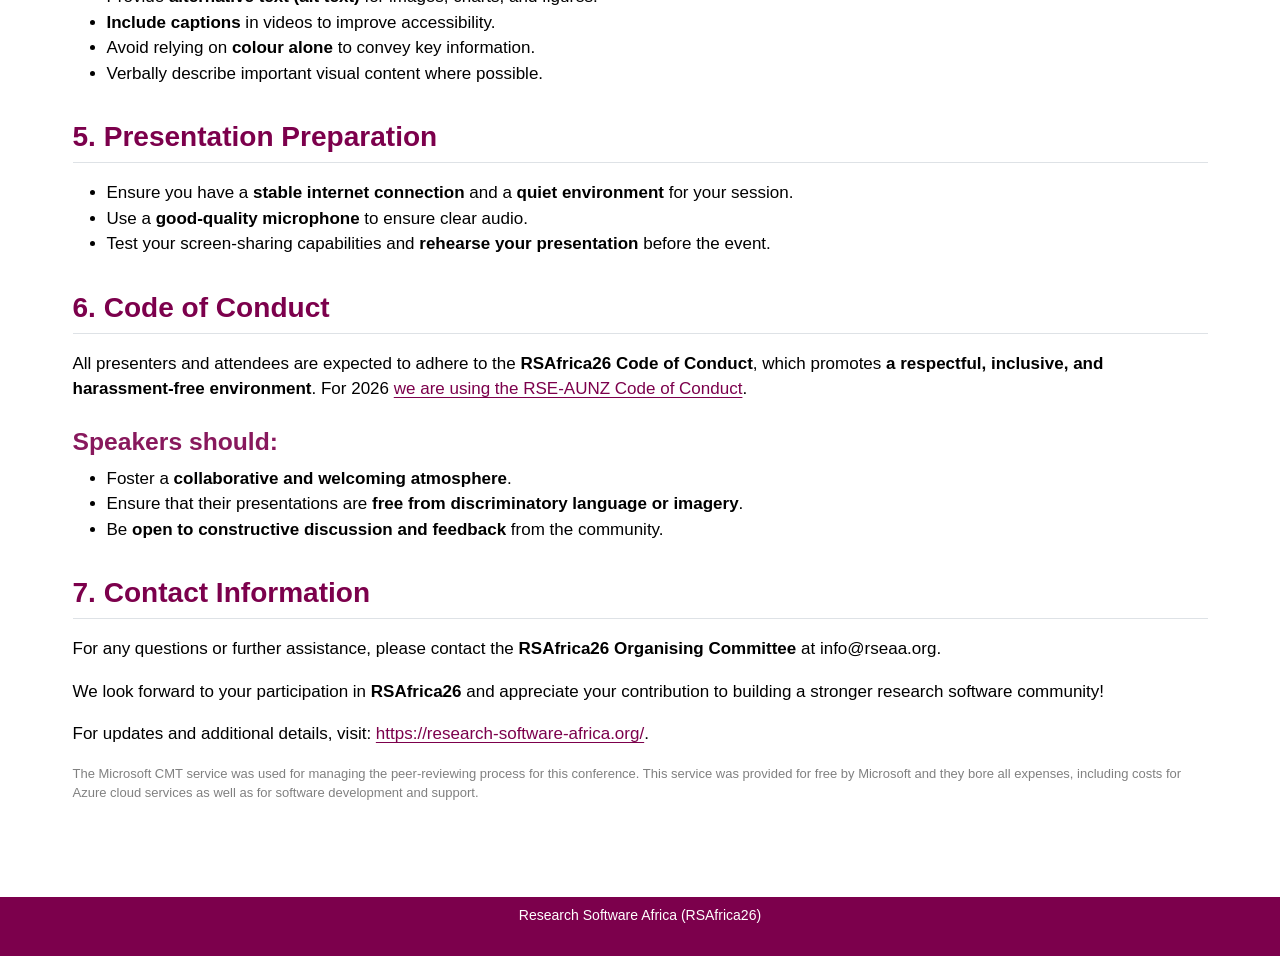
==== commit 66e28f36: "Built site for gh-pages" ====
--- a/author_guidelines.html
+++ b/author_guidelines.html
@@ -2,7 +2,7 @@
 <html xmlns="http://www.w3.org/1999/xhtml" lang="en" xml:lang="en"><head>
 
 <meta charset="utf-8">
-<meta name="generator" content="quarto-1.9.37">
+<meta name="generator" content="quarto-1.10.18">
 
 <meta name="viewport" content="width=device-width, initial-scale=1.0, user-scalable=yes">
 
@@ -12,10 +12,13 @@
 /* Default styles provided by pandoc.
 ** See https://pandoc.org/MANUAL.html#variables-for-html for config info.
 */
-code{white-space: pre-wrap;}
 span.smallcaps{font-variant: small-caps;}
-div.columns{display: flex; gap: min(4vw, 1.5em);}
-div.column{flex: auto; overflow-x: auto;}
+div.columns{display: flex; gap: 1.5em;}
+div.column{flex: auto;}
+@media screen {
+div.columns{gap: min(4vw, 1.5em);}
+div.column{overflow-x: auto;}
+}
 div.hanging-indent{margin-left: 1.5em; text-indent: -1.5em;}
 ul.task-list{list-style: none;}
 ul.task-list li input[type="checkbox"] {
@@ -40,14 +43,14 @@
 <script src="site_libs/quarto-html/tippy.umd.min.js"></script>
 <script src="site_libs/quarto-html/anchor.min.js"></script>
 <link href="site_libs/quarto-html/tippy.css" rel="stylesheet">
-<link href="site_libs/quarto-html/quarto-syntax-highlighting-7f8f88aac4f3542376d5c11b86a4c14d.css" rel="stylesheet" class="quarto-color-scheme" id="quarto-text-highlighting-styles">
-<link href="site_libs/quarto-html/quarto-syntax-highlighting-dark-d0ae9245876894da5ac7e18953ecc5cc.css" rel="stylesheet" class="quarto-color-scheme quarto-color-alternate" id="quarto-text-highlighting-styles">
-<link href="site_libs/quarto-html/quarto-syntax-highlighting-7f8f88aac4f3542376d5c11b86a4c14d.css" rel="stylesheet" class="quarto-color-scheme-extra" id="quarto-text-highlighting-styles">
+<link href="site_libs/quarto-html/quarto-syntax-highlighting-64a204ab8560d761af7679ceaba22944.css" rel="stylesheet" class="quarto-color-scheme" id="quarto-text-highlighting-styles">
+<link href="site_libs/quarto-html/quarto-syntax-highlighting-dark-b85bc7c33db8c58e0ec93c3465666fed.css" rel="stylesheet" class="quarto-color-scheme quarto-color-alternate" id="quarto-text-highlighting-styles">
+<link href="site_libs/quarto-html/quarto-syntax-highlighting-64a204ab8560d761af7679ceaba22944.css" rel="stylesheet" class="quarto-color-scheme-extra" id="quarto-text-highlighting-styles">
 <script src="site_libs/bootstrap/bootstrap.min.js"></script>
 <link href="site_libs/bootstrap/bootstrap-icons.css" rel="stylesheet">
-<link href="site_libs/bootstrap/bootstrap-2746eba4ecde880f765ecbe6fb357c89.min.css" rel="stylesheet" append-hash="true" class="quarto-color-scheme" id="quarto-bootstrap" data-mode="light">
-<link href="site_libs/bootstrap/bootstrap-dark-2746eba4ecde880f765ecbe6fb357c89.min.css" rel="stylesheet" append-hash="true" class="quarto-color-scheme quarto-color-alternate" id="quarto-bootstrap" data-mode="light">
-<link href="site_libs/bootstrap/bootstrap-2746eba4ecde880f765ecbe6fb357c89.min.css" rel="stylesheet" append-hash="true" class="quarto-color-scheme-extra" id="quarto-bootstrap" data-mode="light">
+<link href="site_libs/bootstrap/bootstrap-29bf2a00bca8fa2bb99fddef3282b3f4.min.css" rel="stylesheet" append-hash="true" class="quarto-color-scheme" id="quarto-bootstrap" data-mode="light">
+<link href="site_libs/bootstrap/bootstrap-dark-29bf2a00bca8fa2bb99fddef3282b3f4.min.css" rel="stylesheet" append-hash="true" class="quarto-color-scheme quarto-color-alternate" id="quarto-bootstrap" data-mode="light">
+<link href="site_libs/bootstrap/bootstrap-29bf2a00bca8fa2bb99fddef3282b3f4.min.css" rel="stylesheet" append-hash="true" class="quarto-color-scheme-extra" id="quarto-bootstrap" data-mode="light">
 <script id="quarto-search-options" type="application/json">{
   "location": "navbar",
   "copy-button": false,
--- a/site_libs/quarto-html/quarto-syntax-highlighting-64a204ab8560d761af7679ceaba22944.css
+++ b/site_libs/quarto-html/quarto-syntax-highlighting-64a204ab8560d761af7679ceaba22944.css
@@ -0,0 +1,236 @@
+/* quarto syntax highlight colors */
+:root {
+  --quarto-hl-ot-color: #003B4F;
+  --quarto-hl-at-color: #657422;
+  --quarto-hl-ss-color: #20794D;
+  --quarto-hl-an-color: #5E5E5E;
+  --quarto-hl-fu-color: #4758AB;
+  --quarto-hl-st-color: #20794D;
+  --quarto-hl-cf-color: #003B4F;
+  --quarto-hl-op-color: #5E5E5E;
+  --quarto-hl-er-color: #AD0000;
+  --quarto-hl-bn-color: #AD0000;
+  --quarto-hl-al-color: #AD0000;
+  --quarto-hl-va-color: #111111;
+  --quarto-hl-bu-color: inherit;
+  --quarto-hl-ex-color: inherit;
+  --quarto-hl-pp-color: #AD0000;
+  --quarto-hl-in-color: #5E5E5E;
+  --quarto-hl-vs-color: #20794D;
+  --quarto-hl-wa-color: #5E5E5E;
+  --quarto-hl-do-color: #5E5E5E;
+  --quarto-hl-im-color: #00769E;
+  --quarto-hl-ch-color: #20794D;
+  --quarto-hl-dt-color: #AD0000;
+  --quarto-hl-fl-color: #AD0000;
+  --quarto-hl-co-color: #5E5E5E;
+  --quarto-hl-cv-color: #5E5E5E;
+  --quarto-hl-cn-color: #8f5902;
+  --quarto-hl-sc-color: #5E5E5E;
+  --quarto-hl-dv-color: #AD0000;
+  --quarto-hl-kw-color: #003B4F;
+}
+
+/* other quarto variables */
+:root {
+  --quarto-font-monospace: SFMono-Regular, Menlo, Monaco, Consolas, "Liberation Mono", "Courier New", monospace;
+}
+
+/* syntax highlight based on Pandoc's rules */
+pre > code.sourceCode > span {
+  color: #003B4F;
+}
+
+code.sourceCode > span {
+  color: #003B4F;
+}
+
+div.sourceCode,
+div.sourceCode pre.sourceCode {
+  color: #003B4F;
+}
+
+/* Normal */
+code span {
+  color: #003B4F;
+}
+
+/* Alert */
+code span.al {
+  color: #AD0000;
+  font-style: inherit;
+}
+
+/* Annotation */
+code span.an {
+  color: #5E5E5E;
+  font-style: inherit;
+}
+
+/* Attribute */
+code span.at {
+  color: #657422;
+  font-style: inherit;
+}
+
+/* BaseN */
+code span.bn {
+  color: #AD0000;
+  font-style: inherit;
+}
+
+/* BuiltIn */
+code span.bu {
+  font-style: inherit;
+}
+
+/* ControlFlow */
+code span.cf {
+  color: #003B4F;
+  font-weight: bold;
+  font-style: inherit;
+}
+
+/* Char */
+code span.ch {
+  color: #20794D;
+  font-style: inherit;
+}
+
+/* Constant */
+code span.cn {
+  color: #8f5902;
+  font-style: inherit;
+}
+
+/* Comment */
+code span.co {
+  color: #5E5E5E;
+  font-style: inherit;
+}
+
+/* CommentVar */
+code span.cv {
+  color: #5E5E5E;
+  font-style: italic;
+}
+
+/* Documentation */
+code span.do {
+  color: #5E5E5E;
+  font-style: italic;
+}
+
+/* DataType */
+code span.dt {
+  color: #AD0000;
+  font-style: inherit;
+}
+
+/* DecVal */
+code span.dv {
+  color: #AD0000;
+  font-style: inherit;
+}
+
+/* Error */
+code span.er {
+  color: #AD0000;
+  font-style: inherit;
+}
+
+/* Extension */
+code span.ex {
+  font-style: inherit;
+}
+
+/* Float */
+code span.fl {
+  color: #AD0000;
+  font-style: inherit;
+}
+
+/* Function */
+code span.fu {
+  color: #4758AB;
+  font-style: inherit;
+}
+
+/* Import */
+code span.im {
+  color: #00769E;
+  font-style: inherit;
+}
+
+/* Information */
+code span.in {
+  color: #5E5E5E;
+  font-style: inherit;
+}
+
+/* Keyword */
+code span.kw {
+  color: #003B4F;
+  font-weight: bold;
+  font-style: inherit;
+}
+
+/* Operator */
+code span.op {
+  color: #5E5E5E;
+  font-style: inherit;
+}
+
+/* Other */
+code span.ot {
+  color: #003B4F;
+  font-style: inherit;
+}
+
+/* Preprocessor */
+code span.pp {
+  color: #AD0000;
+  font-style: inherit;
+}
+
+/* SpecialChar */
+code span.sc {
+  color: #5E5E5E;
+  font-style: inherit;
+}
+
+/* SpecialString */
+code span.ss {
+  color: #20794D;
+  font-style: inherit;
+}
+
+/* String */
+code span.st {
+  color: #20794D;
+  font-style: inherit;
+}
+
+/* Variable */
+code span.va {
+  color: #111111;
+  font-style: inherit;
+}
+
+/* VerbatimString */
+code span.vs {
+  color: #20794D;
+  font-style: inherit;
+}
+
+/* Warning */
+code span.wa {
+  color: #5E5E5E;
+  font-style: italic;
+}
+
+.prevent-inlining {
+  content: "</";
+}
+
+/*# sourceMappingURL=9d8d5bb603a83b8298b89080a598c93b.css.map */
--- a/site_libs/quarto-html/quarto-syntax-highlighting-dark-b85bc7c33db8c58e0ec93c3465666fed.css
+++ b/site_libs/quarto-html/quarto-syntax-highlighting-dark-b85bc7c33db8c58e0ec93c3465666fed.css
@@ -0,0 +1,219 @@
+/* quarto syntax highlight colors */
+:root {
+  --quarto-hl-al-color: #f07178;
+  --quarto-hl-an-color: #d4d0ab;
+  --quarto-hl-at-color: #00e0e0;
+  --quarto-hl-bn-color: #d4d0ab;
+  --quarto-hl-bu-color: #abe338;
+  --quarto-hl-ch-color: #abe338;
+  --quarto-hl-co-color: #f8f8f2;
+  --quarto-hl-cv-color: #ffd700;
+  --quarto-hl-cn-color: #ffd700;
+  --quarto-hl-cf-color: #ffa07a;
+  --quarto-hl-dt-color: #ffa07a;
+  --quarto-hl-dv-color: #d4d0ab;
+  --quarto-hl-do-color: #f8f8f2;
+  --quarto-hl-er-color: #f07178;
+  --quarto-hl-ex-color: #00e0e0;
+  --quarto-hl-fl-color: #d4d0ab;
+  --quarto-hl-fu-color: #ffa07a;
+  --quarto-hl-im-color: #abe338;
+  --quarto-hl-in-color: #d4d0ab;
+  --quarto-hl-kw-color: #ffa07a;
+  --quarto-hl-op-color: #ffa07a;
+  --quarto-hl-ot-color: #00e0e0;
+  --quarto-hl-pp-color: #dcc6e0;
+  --quarto-hl-re-color: #00e0e0;
+  --quarto-hl-sc-color: #abe338;
+  --quarto-hl-ss-color: #abe338;
+  --quarto-hl-st-color: #abe338;
+  --quarto-hl-va-color: #00e0e0;
+  --quarto-hl-vs-color: #abe338;
+  --quarto-hl-wa-color: #dcc6e0;
+}
+
+/* other quarto variables */
+:root {
+  --quarto-font-monospace: SFMono-Regular, Menlo, Monaco, Consolas, "Liberation Mono", "Courier New", monospace;
+}
+
+/* syntax highlight based on Pandoc's rules */
+pre > code.sourceCode > span {
+  color: #f8f8f2;
+}
+
+code.sourceCode > span {
+  color: #f8f8f2;
+}
+
+div.sourceCode,
+div.sourceCode pre.sourceCode {
+  color: #f8f8f2;
+}
+
+/* Normal */
+code span {
+  color: #f8f8f2;
+}
+
+/* Alert */
+code span.al {
+  color: #f07178;
+}
+
+/* Annotation */
+code span.an {
+  color: #d4d0ab;
+}
+
+/* Attribute */
+code span.at {
+  color: #00e0e0;
+}
+
+/* BaseN */
+code span.bn {
+  color: #d4d0ab;
+}
+
+/* BuiltIn */
+code span.bu {
+  color: #abe338;
+}
+
+/* ControlFlow */
+code span.cf {
+  font-weight: bold;
+  color: #ffa07a;
+}
+
+/* Char */
+code span.ch {
+  color: #abe338;
+}
+
+/* Constant */
+code span.cn {
+  color: #ffd700;
+}
+
+/* Comment */
+code span.co {
+  font-style: italic;
+  color: #f8f8f2;
+}
+
+/* CommentVar */
+code span.cv {
+  color: #ffd700;
+}
+
+/* Documentation */
+code span.do {
+  color: #f8f8f2;
+}
+
+/* DataType */
+code span.dt {
+  color: #ffa07a;
+}
+
+/* DecVal */
+code span.dv {
+  color: #d4d0ab;
+}
+
+/* Error */
+code span.er {
+  color: #f07178;
+  text-decoration: underline;
+}
+
+/* Extension */
+code span.ex {
+  font-weight: bold;
+  color: #00e0e0;
+}
+
+/* Float */
+code span.fl {
+  color: #d4d0ab;
+}
+
+/* Function */
+code span.fu {
+  color: #ffa07a;
+}
+
+/* Import */
+code span.im {
+  color: #abe338;
+}
+
+/* Information */
+code span.in {
+  color: #d4d0ab;
+}
+
+/* Keyword */
+code span.kw {
+  font-weight: bold;
+  color: #ffa07a;
+}
+
+/* Operator */
+code span.op {
+  color: #ffa07a;
+}
+
+/* Other */
+code span.ot {
+  color: #00e0e0;
+}
+
+/* Preprocessor */
+code span.pp {
+  color: #dcc6e0;
+}
+
+/* RegionMarker */
+code span.re {
+  background-color: #f8f8f2;
+  color: #00e0e0;
+}
+
+/* SpecialChar */
+code span.sc {
+  color: #abe338;
+}
+
+/* SpecialString */
+code span.ss {
+  color: #abe338;
+}
+
+/* String */
+code span.st {
+  color: #abe338;
+}
+
+/* Variable */
+code span.va {
+  color: #00e0e0;
+}
+
+/* VerbatimString */
+code span.vs {
+  color: #abe338;
+}
+
+/* Warning */
+code span.wa {
+  color: #dcc6e0;
+}
+
+.prevent-inlining {
+  content: "</";
+}
+
+/*# sourceMappingURL=4ed8f1090dec6531da29ab00902aa718.css.map */
--- a/site_libs/quarto-html/quarto-syntax-highlighting-64a204ab8560d761af7679ceaba22944.css
+++ b/site_libs/quarto-html/quarto-syntax-highlighting-64a204ab8560d761af7679ceaba22944.css
@@ -0,0 +1,236 @@
+/* quarto syntax highlight colors */
+:root {
+  --quarto-hl-ot-color: #003B4F;
+  --quarto-hl-at-color: #657422;
+  --quarto-hl-ss-color: #20794D;
+  --quarto-hl-an-color: #5E5E5E;
+  --quarto-hl-fu-color: #4758AB;
+  --quarto-hl-st-color: #20794D;
+  --quarto-hl-cf-color: #003B4F;
+  --quarto-hl-op-color: #5E5E5E;
+  --quarto-hl-er-color: #AD0000;
+  --quarto-hl-bn-color: #AD0000;
+  --quarto-hl-al-color: #AD0000;
+  --quarto-hl-va-color: #111111;
+  --quarto-hl-bu-color: inherit;
+  --quarto-hl-ex-color: inherit;
+  --quarto-hl-pp-color: #AD0000;
+  --quarto-hl-in-color: #5E5E5E;
+  --quarto-hl-vs-color: #20794D;
+  --quarto-hl-wa-color: #5E5E5E;
+  --quarto-hl-do-color: #5E5E5E;
+  --quarto-hl-im-color: #00769E;
+  --quarto-hl-ch-color: #20794D;
+  --quarto-hl-dt-color: #AD0000;
+  --quarto-hl-fl-color: #AD0000;
+  --quarto-hl-co-color: #5E5E5E;
+  --quarto-hl-cv-color: #5E5E5E;
+  --quarto-hl-cn-color: #8f5902;
+  --quarto-hl-sc-color: #5E5E5E;
+  --quarto-hl-dv-color: #AD0000;
+  --quarto-hl-kw-color: #003B4F;
+}
+
+/* other quarto variables */
+:root {
+  --quarto-font-monospace: SFMono-Regular, Menlo, Monaco, Consolas, "Liberation Mono", "Courier New", monospace;
+}
+
+/* syntax highlight based on Pandoc's rules */
+pre > code.sourceCode > span {
+  color: #003B4F;
+}
+
+code.sourceCode > span {
+  color: #003B4F;
+}
+
+div.sourceCode,
+div.sourceCode pre.sourceCode {
+  color: #003B4F;
+}
+
+/* Normal */
+code span {
+  color: #003B4F;
+}
+
+/* Alert */
+code span.al {
+  color: #AD0000;
+  font-style: inherit;
+}
+
+/* Annotation */
+code span.an {
+  color: #5E5E5E;
+  font-style: inherit;
+}
+
+/* Attribute */
+code span.at {
+  color: #657422;
+  font-style: inherit;
+}
+
+/* BaseN */
+code span.bn {
+  color: #AD0000;
+  font-style: inherit;
+}
+
+/* BuiltIn */
+code span.bu {
+  font-style: inherit;
+}
+
+/* ControlFlow */
+code span.cf {
+  color: #003B4F;
+  font-weight: bold;
+  font-style: inherit;
+}
+
+/* Char */
+code span.ch {
+  color: #20794D;
+  font-style: inherit;
+}
+
+/* Constant */
+code span.cn {
+  color: #8f5902;
+  font-style: inherit;
+}
+
+/* Comment */
+code span.co {
+  color: #5E5E5E;
+  font-style: inherit;
+}
+
+/* CommentVar */
+code span.cv {
+  color: #5E5E5E;
+  font-style: italic;
+}
+
+/* Documentation */
+code span.do {
+  color: #5E5E5E;
+  font-style: italic;
+}
+
+/* DataType */
+code span.dt {
+  color: #AD0000;
+  font-style: inherit;
+}
+
+/* DecVal */
+code span.dv {
+  color: #AD0000;
+  font-style: inherit;
+}
+
+/* Error */
+code span.er {
+  color: #AD0000;
+  font-style: inherit;
+}
+
+/* Extension */
+code span.ex {
+  font-style: inherit;
+}
+
+/* Float */
+code span.fl {
+  color: #AD0000;
+  font-style: inherit;
+}
+
+/* Function */
+code span.fu {
+  color: #4758AB;
+  font-style: inherit;
+}
+
+/* Import */
+code span.im {
+  color: #00769E;
+  font-style: inherit;
+}
+
+/* Information */
+code span.in {
+  color: #5E5E5E;
+  font-style: inherit;
+}
+
+/* Keyword */
+code span.kw {
+  color: #003B4F;
+  font-weight: bold;
+  font-style: inherit;
+}
+
+/* Operator */
+code span.op {
+  color: #5E5E5E;
+  font-style: inherit;
+}
+
+/* Other */
+code span.ot {
+  color: #003B4F;
+  font-style: inherit;
+}
+
+/* Preprocessor */
+code span.pp {
+  color: #AD0000;
+  font-style: inherit;
+}
+
+/* SpecialChar */
+code span.sc {
+  color: #5E5E5E;
+  font-style: inherit;
+}
+
+/* SpecialString */
+code span.ss {
+  color: #20794D;
+  font-style: inherit;
+}
+
+/* String */
+code span.st {
+  color: #20794D;
+  font-style: inherit;
+}
+
+/* Variable */
+code span.va {
+  color: #111111;
+  font-style: inherit;
+}
+
+/* VerbatimString */
+code span.vs {
+  color: #20794D;
+  font-style: inherit;
+}
+
+/* Warning */
+code span.wa {
+  color: #5E5E5E;
+  font-style: italic;
+}
+
+.prevent-inlining {
+  content: "</";
+}
+
+/*# sourceMappingURL=9d8d5bb603a83b8298b89080a598c93b.css.map */
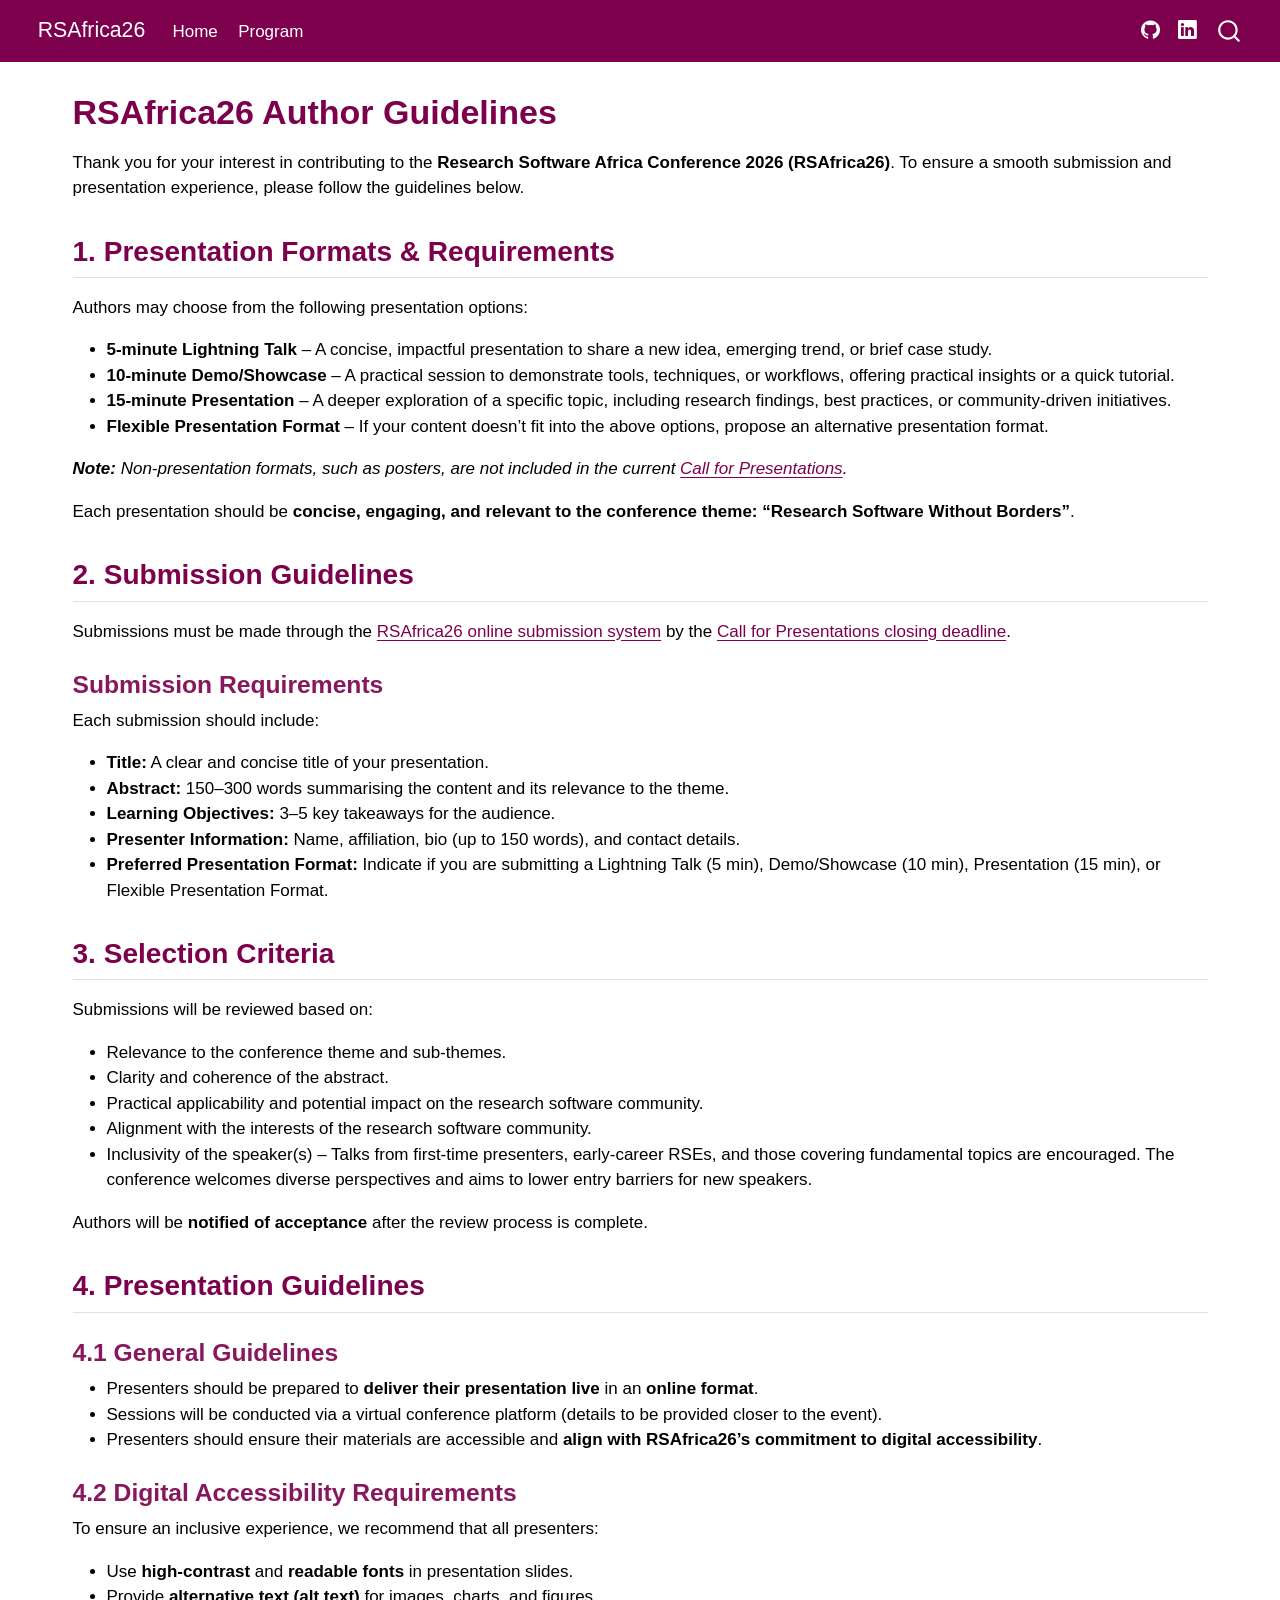
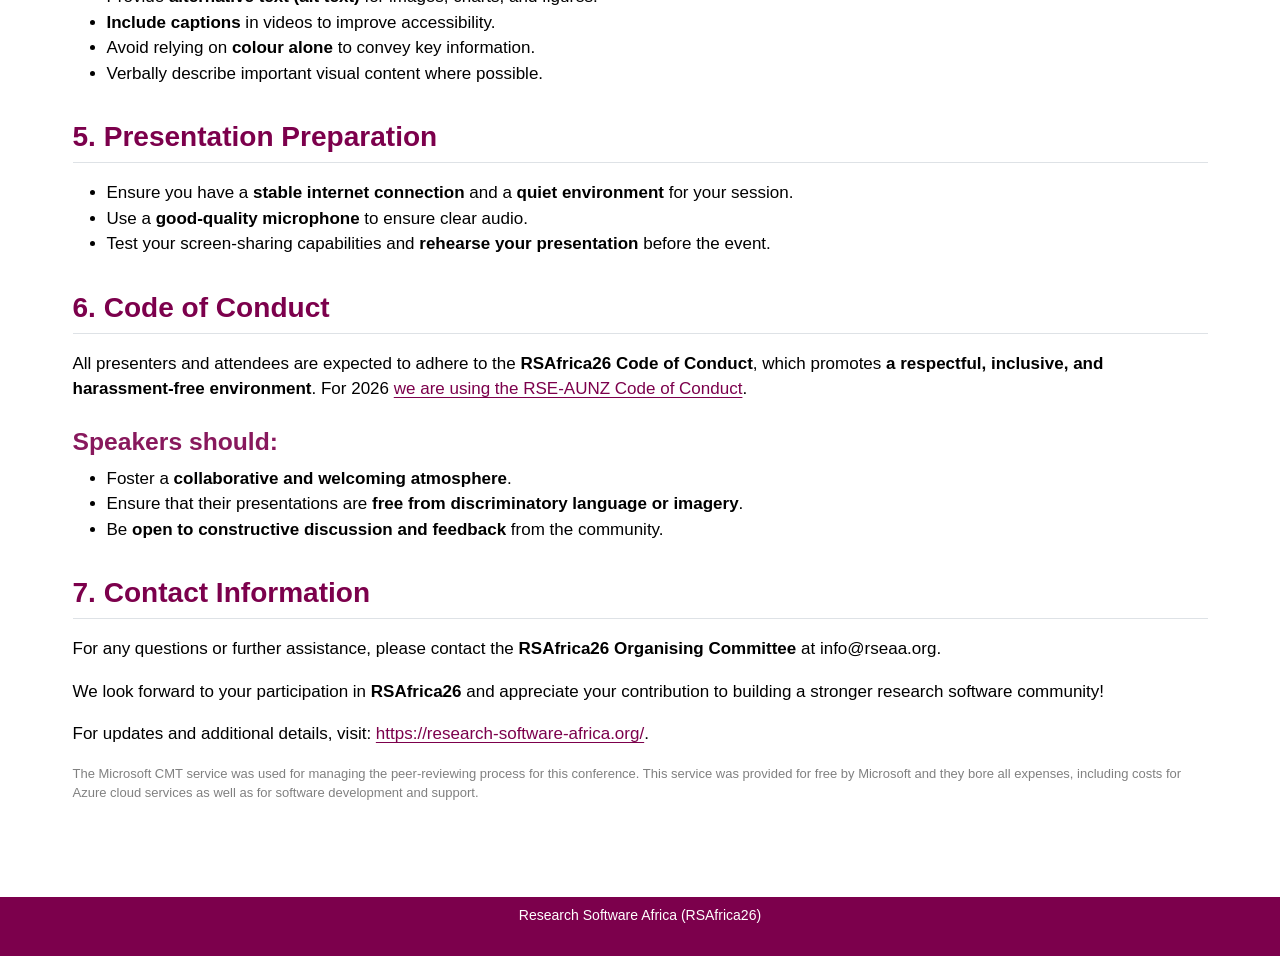
==== commit 23d417d0: "Built site for gh-pages" ====
--- a/author_guidelines.html
+++ b/author_guidelines.html
@@ -48,9 +48,9 @@
 <link href="site_libs/quarto-html/quarto-syntax-highlighting-64a204ab8560d761af7679ceaba22944.css" rel="stylesheet" class="quarto-color-scheme-extra" id="quarto-text-highlighting-styles">
 <script src="site_libs/bootstrap/bootstrap.min.js"></script>
 <link href="site_libs/bootstrap/bootstrap-icons.css" rel="stylesheet">
-<link href="site_libs/bootstrap/bootstrap-29bf2a00bca8fa2bb99fddef3282b3f4.min.css" rel="stylesheet" append-hash="true" class="quarto-color-scheme" id="quarto-bootstrap" data-mode="light">
-<link href="site_libs/bootstrap/bootstrap-dark-29bf2a00bca8fa2bb99fddef3282b3f4.min.css" rel="stylesheet" append-hash="true" class="quarto-color-scheme quarto-color-alternate" id="quarto-bootstrap" data-mode="light">
-<link href="site_libs/bootstrap/bootstrap-29bf2a00bca8fa2bb99fddef3282b3f4.min.css" rel="stylesheet" append-hash="true" class="quarto-color-scheme-extra" id="quarto-bootstrap" data-mode="light">
+<link href="site_libs/bootstrap/bootstrap-da7b04c8cbc145c317be384067222f3d.min.css" rel="stylesheet" append-hash="true" class="quarto-color-scheme" id="quarto-bootstrap" data-mode="light">
+<link href="site_libs/bootstrap/bootstrap-dark-da7b04c8cbc145c317be384067222f3d.min.css" rel="stylesheet" append-hash="true" class="quarto-color-scheme quarto-color-alternate" id="quarto-bootstrap" data-mode="light">
+<link href="site_libs/bootstrap/bootstrap-da7b04c8cbc145c317be384067222f3d.min.css" rel="stylesheet" append-hash="true" class="quarto-color-scheme-extra" id="quarto-bootstrap" data-mode="light">
 <script id="quarto-search-options" type="application/json">{
   "location": "navbar",
   "copy-button": false,
@@ -108,8 +108,8 @@
 <span class="menu-text">Home</span></a>
   </li>  
   <li class="nav-item">
-    <a class="nav-link" href="./call_for_presentations.html"> 
-<span class="menu-text">Call for presentations</span></a>
+    <a class="nav-link" href="./program.html"> 
+<span class="menu-text">Program</span></a>
   </li>  
 </ul>
             <ul class="navbar-nav navbar-nav-scroll ms-auto">
